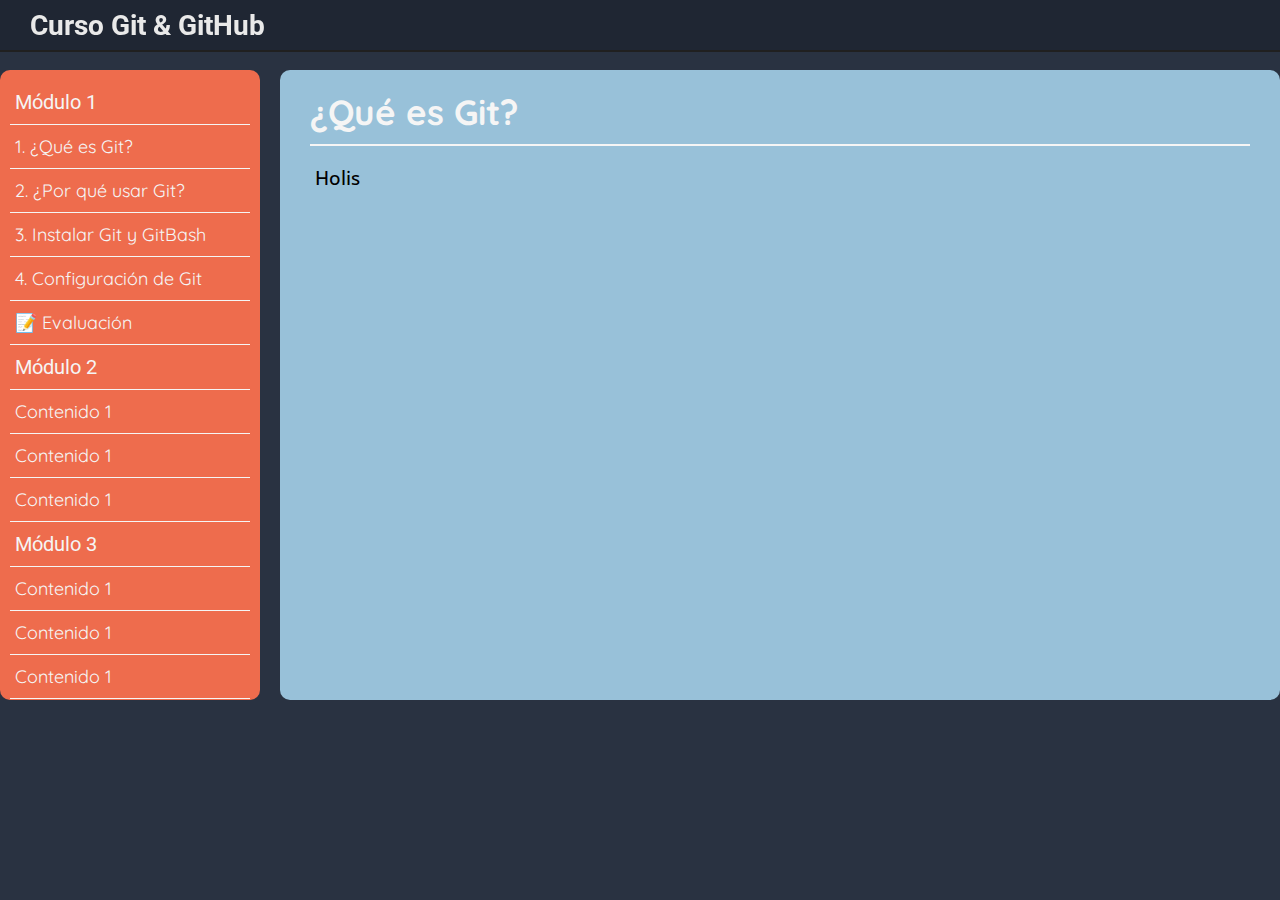
==== m1_c1.html @ 2f5359e8 "Adición de nuevos archivos del proyecto y actualización de pantalla principal" ====
<!DOCTYPE html>
<html lang="es">
<head>
    <meta charset="UTF-8">
    <meta http-equiv="X-UA-Compatible" content="IE=edge">
    <meta name="viewport" content="width=device-width, initial-scale=1.0">
    <title>Curso Git & GitHub</title>
    <link rel="stylesheet" href="./CSS/style.css">
</head>
<body>
    <header>
        <div class="headerContainerList">
            <ul>
                <li>
                    <a href="./index.html"><h1>Curso Git & GitHub</h1></a>
                </li>
            </ul>
        </div>
    </header>
    
    <main>
        <div class="mainContainer">
            <div class="mainContainerTitle">
                <h2>¿Qué es Git?</h2>
            </div>

            <div class="mainContainerContent">
                <p>Holis</p>
            </div>
        </div>

        <div class="sideContainer">
            <div class="sideContainerList">
                <ul>
                    <li class="listTitle">Módulo 1</li>
                    <a href="./m1_c1.html">
                        <li class="listSubtitle">1. ¿Qué es Git?
                    </li></a>
                    <a href="./m1_c2.html">
                        <li class="listSubtitle">2. ¿Por qué usar Git?</li>
                    </a>
                    <a href="./m1_c3.html">
                        <li class="listSubtitle">3. Instalar Git y GitBash</li>
                    </a>
                    <a href="./m1_c4.html">
                        <li class="listSubtitle">4. Configuración de Git</li>
                    </a>
                    <a href="./m1_c5.html">
                        <li class="listTest">📝 Evaluación</li>
                    </a>

                    <li class="listTitle">Módulo 2</li>
                    <a href="./maintenance.html">
                        <li class="listSubtitle">Contenido 1</li>
                    </a>
                    <a href="./maintenance.html">
                        <li class="listSubtitle">Contenido 1</li>
                    </a>
                    <a href="./maintenance.html">
                        <li class="listSubtitle">Contenido 1</li>
                    </a>
                    
                    <li class="listTitle">Módulo 3</li>
                    <a href="./maintenance.html">
                        <li class="listSubtitle">Contenido 1</li>
                    </a>
                    <a href="./maintenance.html">
                        <li class="listSubtitle">Contenido 1</li>
                    </a>
                    <a href="./maintenance.html">
                        <li class="listSubtitle">Contenido 1</li>
                    </a>
                    <li class="listTitle">Módulo 4</li>
                    <a href="./maintenance.html">
                        <li class="listSubtitle">Contenido 1</li>
                    </a>
                    <a href="./maintenance.html">
                        <li class="listSubtitle">Contenido 1</li>
                    </a>
                    <a href="./maintenance.html">
                        <li class="listSubtitle">Contenido 1</li>
                    </a>
                </ul>
            </div>
        </div>
    </main>

    <footer>

    </footer>
</body>
</html>
---- CSS/style.css ----
@import url('https://fonts.googleapis.com/css2?family=Quicksand:wght@300&family=Roboto:wght@100;300;500&display=swap');
@import url('https://fonts.googleapis.com/css2?family=Open+Sans:wght@300;400;500&display=swap');

:root{
    --alt-blue-color: #1f2633;
    --dark-blue-color: #293241;
    --hard-blue-color: #98c1d9;
    --light-blue-color: #e0fbfc;
    --orange-color: #ee6c4d;
}

*{
    box-sizing: border-box;
    padding: 0;
    margin: 0;
}

html{
    font-size: 62.5%;
}

body{
    background-color: var(--dark-blue-color);
}


header{
    background-color: var(--alt-blue-color);
    height: 50px;
    width: 100vw;
    position:fixed;
    box-shadow: 0px 2px rgb(32, 32, 32);
    display: flex;
    align-items: center;
    top: 0px;   
}

header a{
    text-decoration: none;
}

.headerContainerList{
    padding-left: 30px;
}

.headerContainerList ul{
    list-style-type: none;
    
}

.headerContainerList ul li{
    color: whitesmoke;
    
}

.headerContainerList ul li h1{
    font-family: 'Roboto', sans-serif;
    font-size: 2.8rem;
    color: rgb(233, 233, 233);
}

main{
    margin-top: 70px;
    display: flex;
    height: 630px;
    flex-direction: row;
    justify-content: center;

}

.sideContainer{
    height: 100%;
    width: 260px;
    margin-right: 10px;
    border-radius: 10px;
    background-color: var(--orange-color);
    order: 0;
    overflow-y: scroll;
    -ms-overflow-style: none;  /* IE and Edge */
    scrollbar-width: none;  /* Firefox */
}



.sideContainer::-webkit-scrollbar {
    display: none;
  }


.sideContainerList ul{
    display: flex;
    flex-direction: column;
    padding: 10px 0px;
    list-style-type: none;
}


.sideContainer a{
    text-decoration: none;
    transition:  0.3s ease-in-out;
    
}

.sideContainer a:hover{
    background-color: #e65d3b;
    transform: scale(1.1);
}



.sideContainer ul li{
    margin: 0px 10px;
    padding: 10px 5px;
    border-bottom: 1px whitesmoke solid;
    
}

.listTitle{
    font-family: 'Roboto', sans-serif;
    font-weight: normal;
    font-size: 2rem;
    color: whitesmoke;
    

}

.listSubtitle{
    font-family: 'Quicksand', sans-serif;
    font-weight: normal;
    font-size: 1.8rem;
    color: whitesmoke;
    
}

.listTest{
    font-family: 'Quicksand', sans-serif;
    font-weight: normal;
    font-size: 1.8rem;
    color: whitesmoke;
}

.mainContainer{
    height: 100%;
    width: 1000px;
    margin-left: 10px;
    border-radius: 10px;
    background-color: var(--hard-blue-color);
    order: 1;
    overflow-y: scroll;
    -ms-overflow-style: none;  /* IE and Edge */
    scrollbar-width: none;  /* Firefox */
}



.mainContainer::-webkit-scrollbar {
    display: none;
}

.mainContainerTitle{
    margin: 10px 30px;
    border-bottom: 2px whitesmoke solid;
}

.mainContainerTitle h2{
    font-family: 'Quicksand', sans-serif;
    color: whitesmoke;
    font-size: 3.5rem;
    font-weight: bolder;
    padding: 10px 0px;
}

.mainContainerContent{
    padding: 10px 35px;
}

.mainContainerContentImages{
    display: flex;
    justify-content: space-evenly;
    margin-bottom: 20px;
}

.mainContainerContentImages picture{
    display: flex;
    flex-direction: column;
}

.mainContainerContentImages span{
    font-family: 'Open Sans', sans-serif;
    display: flex;
    align-self: center;
    font-size: 1.7rem;
    margin-top: 5px;
}

.mainContainerContentImages img{
    height: 120px;
    width: 120px;
    transition: ease-in-out 0.3s;
}

.mainContainerContentImages img:hover{
    transform: scale(1.1);
}

.mainContainerContent p{
    font-family: 'Open Sans', sans-serif;
    font-size: 1.9rem;
    font-weight: 500;
    line-height: 1.30;
    text-align: justify;
    margin-bottom: 15px;
}

.mainContainerContent ul li{
    list-style-type: none;
}
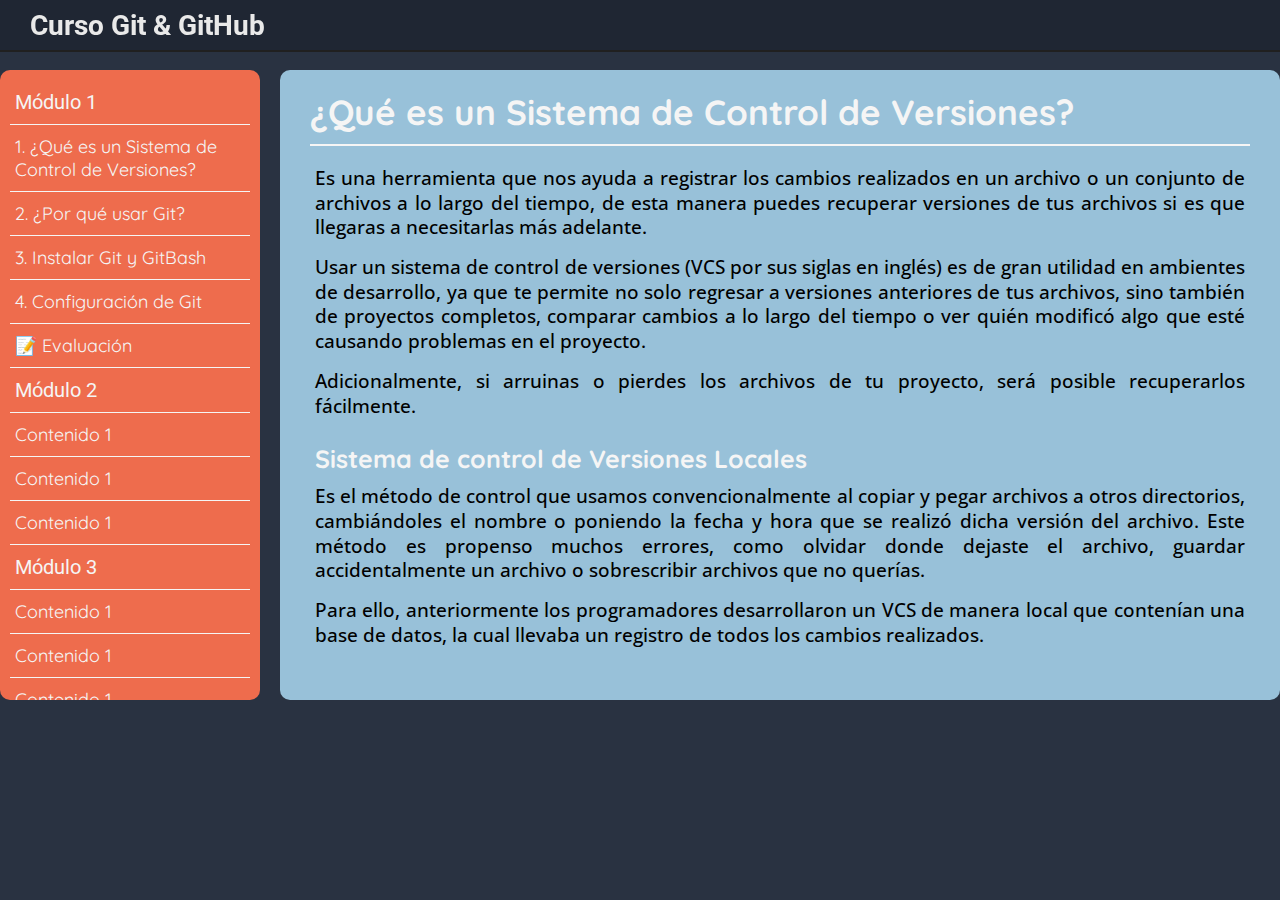
==== commit ec4c632e: "Llenado de las lecciones" ====
--- a/m1_c1.html
+++ b/m1_c1.html
@@ -21,11 +21,34 @@
     <main>
         <div class="mainContainer">
             <div class="mainContainerTitle">
-                <h2>¿Qué es Git?</h2>
+                <h2>¿Qué es un Sistema de Control de Versiones?</h2>
             </div>
 
             <div class="mainContainerContent">
-                <p>Holis</p>
+                <p>Es una herramienta que nos ayuda a registrar los cambios realizados en un archivo o un conjunto de archivos a lo largo del tiempo, de esta manera puedes recuperar versiones de tus archivos si es que llegaras a necesitarlas más adelante.</p>
+                <p>Usar un sistema de control de versiones (VCS por sus siglas en inglés) es de gran utilidad en ambientes de desarrollo, ya que te permite no solo regresar a versiones anteriores de tus archivos, sino también de proyectos completos, comparar cambios a lo largo del tiempo o ver quién modificó algo que esté causando problemas en el proyecto.</p>
+                <p>Adicionalmente, si arruinas o pierdes los archivos de tu proyecto, será posible recuperarlos fácilmente.</p>
+                <h3>Sistema de control de Versiones Locales</h3>
+                <p>Es el método de control que usamos convencionalmente al copiar y pegar archivos a otros directorios, cambiándoles el nombre o poniendo la fecha y hora que se realizó dicha versión del archivo. Este método es propenso muchos errores, como olvidar donde dejaste el archivo, guardar accidentalmente un archivo o sobrescribir archivos que no querías.</p>
+                <p>Para ello, anteriormente los programadores desarrollaron un VCS de manera local que contenían una base de datos, la cual llevaba un registro de todos los cambios realizados.</p>
+                <picture class="graph">
+                    <img src="./IMG/G1.png" alt="">
+                </picture>
+                <h3>Sistemas de Control de Versiones Centralizados</h3>
+                <p>De manera local el anterior sistema podría funcionar si fueras la única persona trabajando en el proyecto, pero surge el gran problema de querer colaborar con otros desarrolladores en otros sistemas. </p>
+                <p>De manera local el anterior sistema podría funcionar si fueras la única persona trabajando en el proyecto, pero surge el gran problema de querer colaborar con otros desarrolladores en otros sistemas. </p>
+                <picture class="graph">
+                    <img src="./IMG/G2.png" alt="">
+                </picture>
+                <p>Con este sistema es mucho más fácil saber sobre qué es lo que puede hacer cada usuario y sobre todo no tener que lidiar con una base de datos local por cada miembro del equipo.</p>
+                <p>Este sistema también cuenta con una falla importante, si este servidor centralizado se cae durante una hora, ninguno de los colaboradores no podrá seguir trabajando ni guardar cambios en los archivos en los cuales hayan estado trabajando, si el disco duro se corrompe y no se realizó ninguna copia de seguridad adecuada, se perderá todo lo relacionado con el proyecto, a excepción de los archivos locales de cada miembro.</p>
+                <h3>Sistemas de Control de Versiones Distribuidos</h3>
+                <p>Estos sistemas resuelven el problema anteriormente mencionado, los Sistemas de Control de Versiones Distribuidos (DVCS por sus siglas en inglés) son capaces de que los clientes descarguen la última copia de los archivos y al mismo tiempo replicando completamente el repositorio. Y en caso de que el servidor deje de funcionar, cualquiera de los repositorios disponibles en los clientes puede ser copiados al servidor para poder restaurarlo. Cada copia almacenada en las computadoras de los clientes son realmente una copia completa de todos los datos.</p>
+                <picture class="graph">
+                    <img src="./IMG/G3.png" alt="">
+                </picture>
+                <p>Estos sistemas también pueden manejar más de un repositorio de manera remota, así que puedes trabajar en simultaneo con diferentes grupos de personas dentro del mismo proyecto. Y establecer flujos de trabajo que serían imposibles con sistemas locales o centralizados.</p>
+                <p>Aquí es donde se encuentra Git, el Sistema de Control de versiones del cual aprenderás de su historia, como funciona, por qué deberías usarlo y como usarlo.</p>
             </div>
         </div>
 
@@ -34,7 +57,7 @@
                 <ul>
                     <li class="listTitle">Módulo 1</li>
                     <a href="./m1_c1.html">
-                        <li class="listSubtitle">1. ¿Qué es Git?
+                        <li class="listSubtitle">1. ¿Qué es un Sistema de Control de Versiones?
                     </li></a>
                     <a href="./m1_c2.html">
                         <li class="listSubtitle">2. ¿Por qué usar Git?</li>
--- a/CSS/style.css
+++ b/CSS/style.css
@@ -172,6 +172,37 @@
 
 .mainContainerContent{
     padding: 10px 35px;
+    margin-bottom: 30px;
+}
+
+.mainContainerContent h3{
+    font-family: 'Quicksand', sans-serif;
+    color: whitesmoke;
+    font-size: 2.5rem;
+    font-weight: bolder;
+    padding: 10px 0px;
+}
+
+
+
+.graph{
+    display: flex;
+    justify-content: center;
+    height: 45vh;
+    margin-bottom: 20px;
+}
+
+pre{
+    background: #F7F6F3;
+    border: 1px solid #F7F6F3;
+    border-left: 3px solid #8d8d8d;
+    color: #666;
+    padding-top: 15px;
+    font-family: monospace;
+    font-size: 15px;
+    line-height: 1.3;
+    overflow: auto;
+    margin-bottom: 15px;
 }
 
 .mainContainerContentImages{
@@ -184,6 +215,8 @@
     display: flex;
     flex-direction: column;
 }
+
+
 
 .mainContainerContentImages span{
     font-family: 'Open Sans', sans-serif;
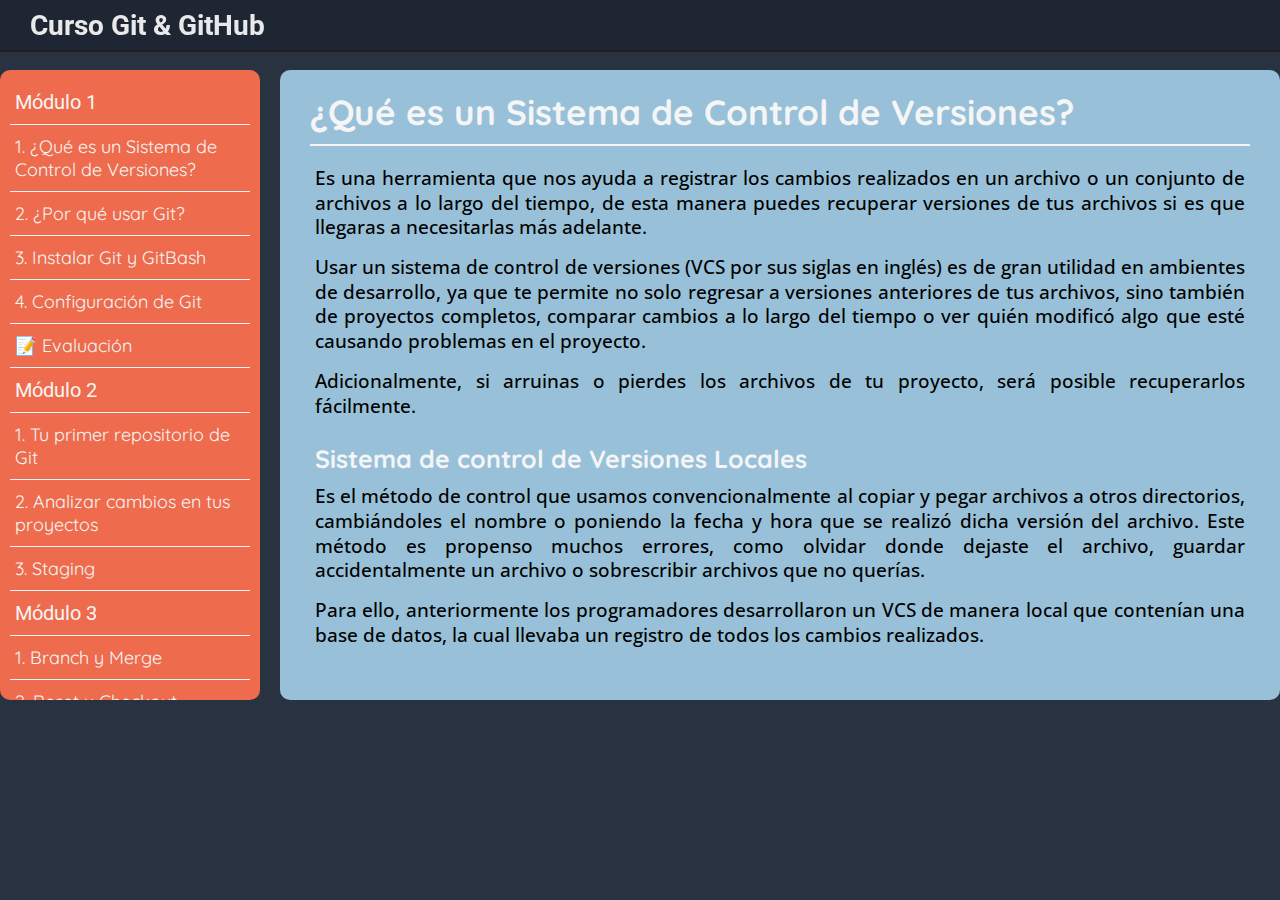
==== commit b26e5791: "Adición de los demás temas en la barra lateral" ====
--- a/m1_c1.html
+++ b/m1_c1.html
@@ -6,8 +6,18 @@
     <meta name="viewport" content="width=device-width, initial-scale=1.0">
     <title>Curso Git & GitHub</title>
     <link rel="stylesheet" href="./CSS/style.css">
+    <script src="https://code.jquery.com/jquery-3.6.0.min.js"></script>
+    <script src="preload.js"></script>
 </head>
-<body>
+<body class="hidden">
+    <div class="center" id="onload">
+        <div class="lds-ring">
+            <div></div>
+            <div></div>
+            <div></div>
+            <div></div>
+        </div>
+    </div>
     <header>
         <div class="headerContainerList">
             <ul>
@@ -74,34 +84,34 @@
 
                     <li class="listTitle">Módulo 2</li>
                     <a href="./maintenance.html">
-                        <li class="listSubtitle">Contenido 1</li>
+                        <li class="listSubtitle">1. Tu primer repositorio de Git</li>
                     </a>
                     <a href="./maintenance.html">
-                        <li class="listSubtitle">Contenido 1</li>
+                        <li class="listSubtitle">2. Analizar cambios en tus proyectos</li>
                     </a>
                     <a href="./maintenance.html">
-                        <li class="listSubtitle">Contenido 1</li>
+                        <li class="listSubtitle">3. Staging</li>
                     </a>
                     
                     <li class="listTitle">Módulo 3</li>
                     <a href="./maintenance.html">
-                        <li class="listSubtitle">Contenido 1</li>
+                        <li class="listSubtitle">1. Branch y Merge</li>
                     </a>
                     <a href="./maintenance.html">
-                        <li class="listSubtitle">Contenido 1</li>
+                        <li class="listSubtitle">2. Reset y Checkout</li>
                     </a>
                     <a href="./maintenance.html">
-                        <li class="listSubtitle">Contenido 1</li>
+                        <li class="listSubtitle">3. Git Reset vs Git rm</li>
                     </a>
                     <li class="listTitle">Módulo 4</li>
                     <a href="./maintenance.html">
-                        <li class="listSubtitle">Contenido 1</li>
+                        <li class="listSubtitle">1. Repositorios Remotos</li>
                     </a>
                     <a href="./maintenance.html">
-                        <li class="listSubtitle">Contenido 1</li>
+                        <li class="listSubtitle">2. Resolver conflictos de un Merge</li>
                     </a>
                     <a href="./maintenance.html">
-                        <li class="listSubtitle">Contenido 1</li>
+                        <li class="listSubtitle">3. Uso de GitHub</li>
                     </a>
                 </ul>
             </div>
--- a/CSS/style.css
+++ b/CSS/style.css
@@ -21,6 +21,52 @@
 
 body{
     background-color: var(--dark-blue-color);
+}
+
+.lds-ring {
+    display: inline-block;
+    position: relative;
+    width: 80px;
+    height: 80px;
+  }
+  .lds-ring div {
+    box-sizing: border-box;
+    display: block;
+    position: absolute;
+    width: 64px;
+    height: 64px;
+    margin: 8px;
+    border: 8px solid #cef;
+    border-radius: 50%;
+    animation: lds-ring 1.2s cubic-bezier(0.5, 0, 0.5, 1) infinite;
+    border-color: #cef transparent transparent transparent;
+  }
+  .lds-ring div:nth-child(1) {
+    animation-delay: -0.45s;
+  }
+  .lds-ring div:nth-child(2) {
+    animation-delay: -0.3s;
+  }
+  .lds-ring div:nth-child(3) {
+    animation-delay: -0.15s;
+  }
+  @keyframes lds-ring {
+    0% {
+      transform: rotate(0deg);
+    }
+    100% {
+      transform: rotate(360deg);
+    }
+  }
+
+.center{
+    height: 100vh;
+    display: flex;
+    justify-content: center;
+    align-items: center;
+}
+.hidden{
+    overflow: hidden;
 }
 
 
@@ -183,6 +229,15 @@
     padding: 10px 0px;
 }
 
+.test{
+    display: flex;
+    flex-direction: column;
+    justify-content: center;   
+}
+
+iframe{
+    margin: 0 auto;
+}
 
 
 .graph{
@@ -191,6 +246,20 @@
     height: 45vh;
     margin-bottom: 20px;
 }
+
+.graph img{
+    transition: ease-in-out 0.3s;
+}
+
+.graph :hover{
+    transform: scale(1.05);
+}
+
+.WIP{
+    margin-bottom: 0px;
+}
+
+
 
 pre{
     background: #F7F6F3;
@@ -249,5 +318,9 @@
     list-style-type: none;
 }
 
-
-
+.maintenance p{
+    font-size: 3rem;
+    text-align: center;
+}
+
+
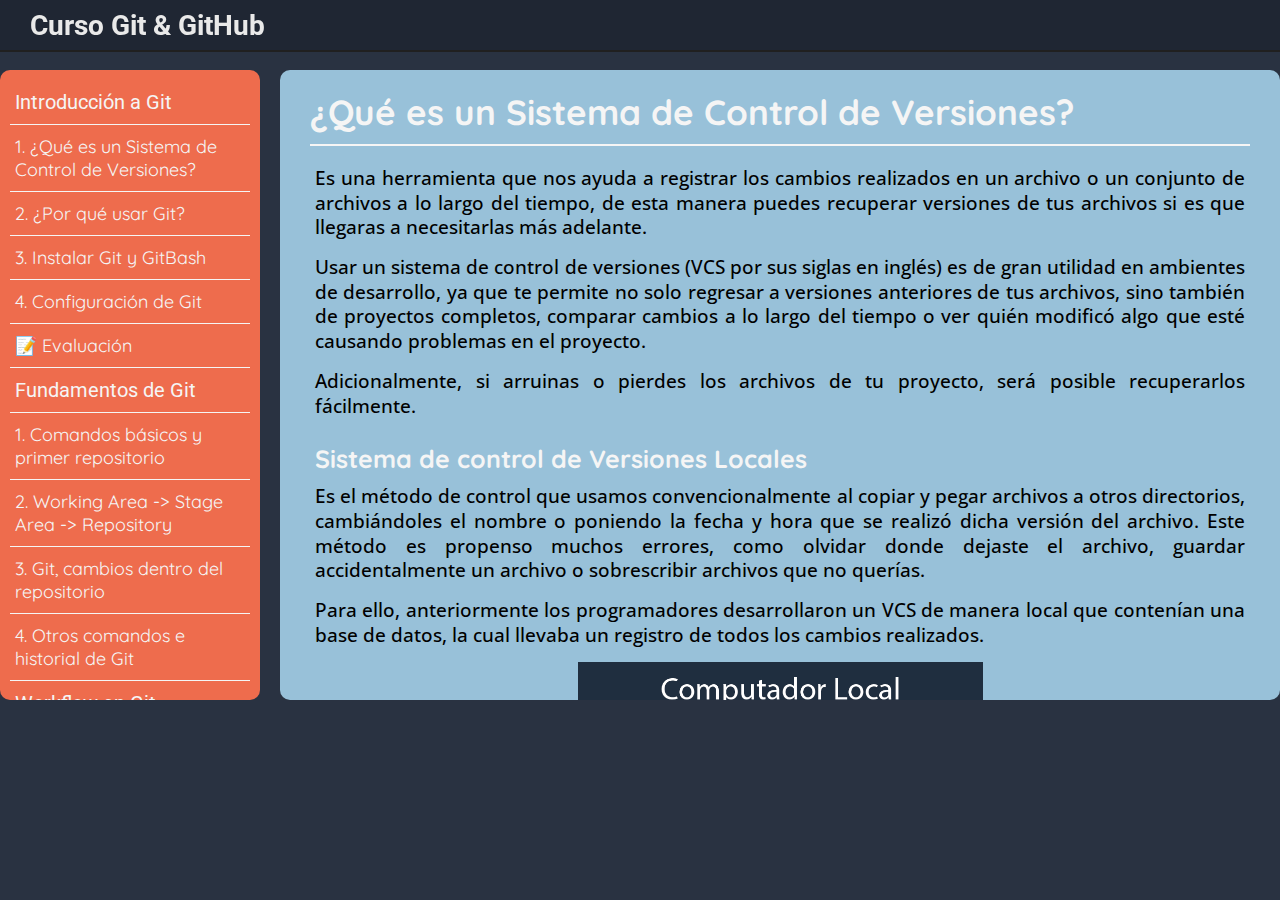
==== commit 55ef9273: "Cambios a los nombres de la barra lateral" ====
--- a/m1_c1.html
+++ b/m1_c1.html
@@ -65,7 +65,7 @@
         <div class="sideContainer">
             <div class="sideContainerList">
                 <ul>
-                    <li class="listTitle">Módulo 1</li>
+                    <li class="listTitle">Introducción a Git</li>
                     <a href="./m1_c1.html">
                         <li class="listSubtitle">1. ¿Qué es un Sistema de Control de Versiones?
                     </li></a>
@@ -82,36 +82,48 @@
                         <li class="listTest">📝 Evaluación</li>
                     </a>
 
-                    <li class="listTitle">Módulo 2</li>
+                    <li class="listTitle">Fundamentos de Git</li>
                     <a href="./maintenance.html">
-                        <li class="listSubtitle">1. Tu primer repositorio de Git</li>
+                        <li class="listSubtitle">1. Comandos básicos y primer repositorio</li>
                     </a>
                     <a href="./maintenance.html">
-                        <li class="listSubtitle">2. Analizar cambios en tus proyectos</li>
+                        <li class="listSubtitle">2. Working Area -> Stage Area -> Repository</li>
                     </a>
                     <a href="./maintenance.html">
-                        <li class="listSubtitle">3. Staging</li>
+                        <li class="listSubtitle">3. Git, cambios dentro del repositorio</li>
+                    </a>
+                    <a href="./maintenance.html">
+                        <li class="listSubtitle">4. Otros comandos e historial de Git</li>
                     </a>
                     
-                    <li class="listTitle">Módulo 3</li>
+                    <li class="listTitle">Workflow en Git</li>
                     <a href="./maintenance.html">
-                        <li class="listSubtitle">1. Branch y Merge</li>
+                        <li class="listSubtitle">1. Workflow</li>
                     </a>
                     <a href="./maintenance.html">
-                        <li class="listSubtitle">2. Reset y Checkout</li>
+                        <li class="listSubtitle">2. Branches</li>
                     </a>
                     <a href="./maintenance.html">
-                        <li class="listSubtitle">3. Git Reset vs Git rm</li>
-                    </a>
-                    <li class="listTitle">Módulo 4</li>
-                    <a href="./maintenance.html">
-                        <li class="listSubtitle">1. Repositorios Remotos</li>
+                        <li class="listSubtitle">3. Git Merge</li>
                     </a>
                     <a href="./maintenance.html">
-                        <li class="listSubtitle">2. Resolver conflictos de un Merge</li>
+                        <li class="listSubtitle">3. Conflictos</li>
+                    </a>
+                    <li class="listTitle">GitHub</li>
+                    <a href="./maintenance.html">
+                        <li class="listSubtitle">1. Creando un perfil en GitHub</li>
                     </a>
                     <a href="./maintenance.html">
-                        <li class="listSubtitle">3. Uso de GitHub</li>
+                        <li class="listSubtitle">2. ¿Qué es GitHub? Uso de GitHub</li>
+                    </a>
+                    <a href="./maintenance.html">
+                        <li class="listSubtitle">3. Acceso HTTPS y SSH</li>
+                    </a>
+                    <a href="./maintenance.html">
+                        <li class="listSubtitle">4. Pull & Push, Git Clone</li>
+                    </a>
+                    <a href="./maintenance.html">
+                        <li class="listSubtitle">5. Fork, Tags & Pull Request</li>
                     </a>
                 </ul>
             </div>
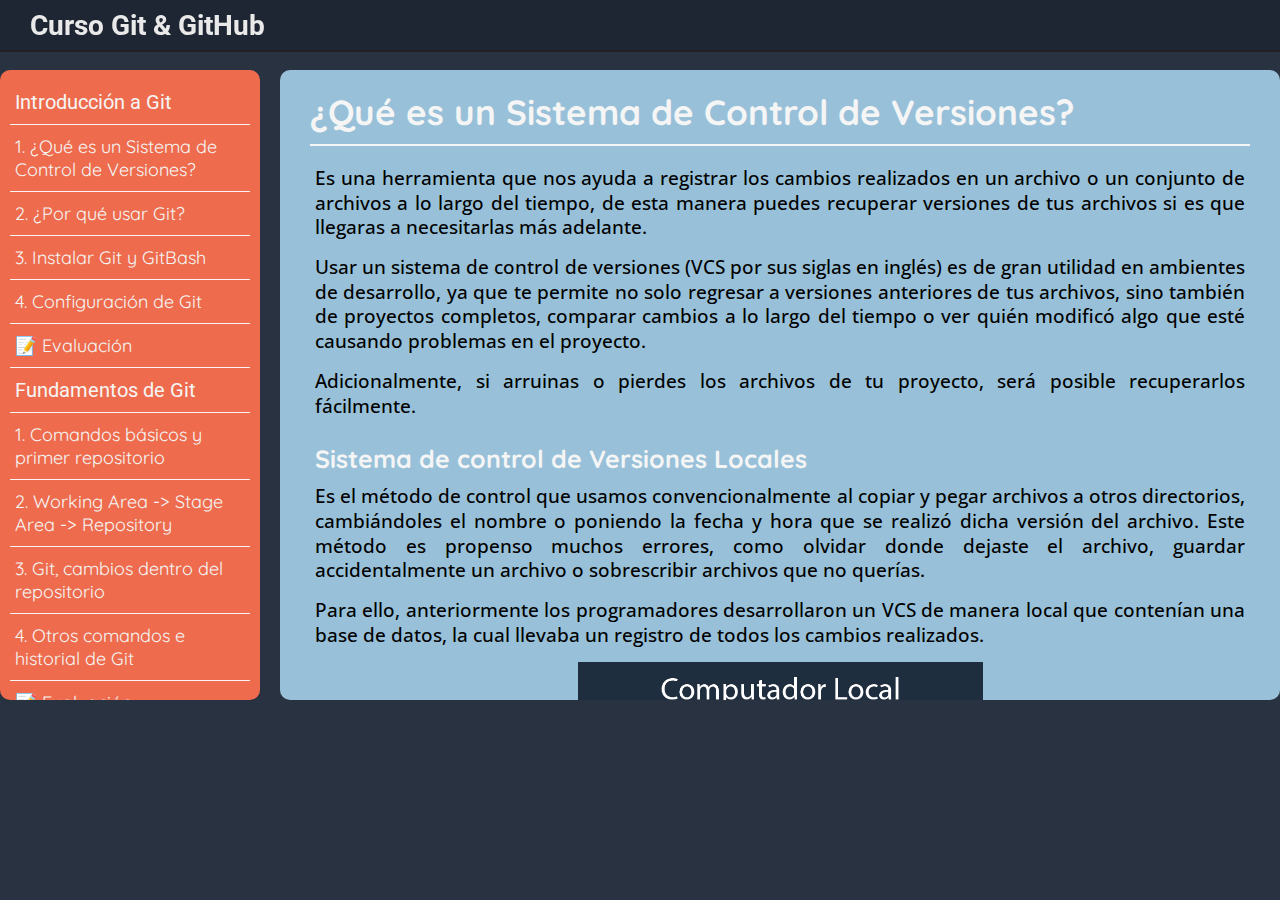
==== commit 025b2387: "Adicion de nuevas secciones del curso" ====
--- a/m1_c1.html
+++ b/m1_c1.html
@@ -83,31 +83,37 @@
                     </a>
 
                     <li class="listTitle">Fundamentos de Git</li>
-                    <a href="./maintenance.html">
+                    <a href="./m2_c1.html">
                         <li class="listSubtitle">1. Comandos básicos y primer repositorio</li>
                     </a>
-                    <a href="./maintenance.html">
+                    <a href="./m2_c2.html">
                         <li class="listSubtitle">2. Working Area -> Stage Area -> Repository</li>
                     </a>
-                    <a href="./maintenance.html">
+                    <a href="./m2_c3.html">
                         <li class="listSubtitle">3. Git, cambios dentro del repositorio</li>
                     </a>
-                    <a href="./maintenance.html">
+                    <a href="./m2_c4.html">
                         <li class="listSubtitle">4. Otros comandos e historial de Git</li>
+                    </a>
+                    <a href="./m2_c5.html">
+                        <li class="listSubtitle">📝 Evaluación</li>
                     </a>
                     
                     <li class="listTitle">Workflow en Git</li>
-                    <a href="./maintenance.html">
+                    <a href="./m3_c1.html">
                         <li class="listSubtitle">1. Workflow</li>
                     </a>
-                    <a href="./maintenance.html">
+                    <a href="./m3_c2.html">
                         <li class="listSubtitle">2. Branches</li>
                     </a>
-                    <a href="./maintenance.html">
+                    <a href="./m3_c3.html">
                         <li class="listSubtitle">3. Git Merge</li>
                     </a>
-                    <a href="./maintenance.html">
-                        <li class="listSubtitle">3. Conflictos</li>
+                    <a href="./m3_c4.html">
+                        <li class="listSubtitle">4. Conflictos</li>
+                    </a>
+                    <a href="./m3_c5.html">
+                        <li class="listSubtitle">📝 Evaluación</li>
                     </a>
                     <li class="listTitle">GitHub</li>
                     <a href="./maintenance.html">
--- a/CSS/style.css
+++ b/CSS/style.css
@@ -195,13 +195,39 @@
     overflow-y: scroll;
     -ms-overflow-style: none;  /* IE and Edge */
     scrollbar-width: none;  /* Firefox */
+    scrollbar-color: rgba(0, 0, 0, .5) rgba(0, 0, 0, 0);
+    scrollbar-width: thin;
 }
 
 
 
 .mainContainer::-webkit-scrollbar {
+    -webkit-appearance: none;
+}
+
+.mainContainer::-webkit-scrollbar:vertical {
+    width:15px;
+}
+
+.mainContainer::-webkit-scrollbar-button:increment,.contenedor::-webkit-scrollbar-button {
     display: none;
-}
+} 
+
+.mainContainer::-webkit-scrollbar:horizontal {
+    height: 8px;
+}
+
+.mainContainer::-webkit-scrollbar-thumb {
+    background-color: var(--light-blue-color);
+    border-radius: 10px;
+    border: 2px solid var(--light-blue-color);
+}
+
+.mainContainer::-webkit-scrollbar-track {
+    border-radius: 5px;  
+}
+
+
 
 .mainContainerTitle{
     margin: 10px 30px;
@@ -219,6 +245,12 @@
 .mainContainerContent{
     padding: 10px 35px;
     margin-bottom: 30px;
+}
+
+.mainContainerVideo{
+    display: flex;
+    justify-content: center;
+    margin: 30px 0px;
 }
 
 .mainContainerContent h3{
@@ -274,6 +306,37 @@
     margin-bottom: 15px;
 }
 
+#showContainer, #showContainerImg{
+    width: 100px;
+    height: 50px;
+    font-family: 'Open Sans', sans-serif;
+    background-color: var(--orange-color);
+    color: whitesmoke;
+    font-size: 1.5rem;
+    border: none;
+    border-radius: 10px;
+    transition: ease-in-out 0.3s;
+    margin: 5px 10px 15px 0px;
+    
+}
+
+
+#showContainer:hover, #showContainerImg:hover{
+    cursor: pointer;
+    background-color: #e65d3b;
+    
+}
+
+#containerHidden, #containerHiddenImg{
+    display: none;
+}
+
+#containerHiddenImg img{
+    display: flex;
+    margin: 10px auto;
+    height: 280px;
+}
+
 .mainContainerContentImages{
     display: flex;
     justify-content: space-evenly;
